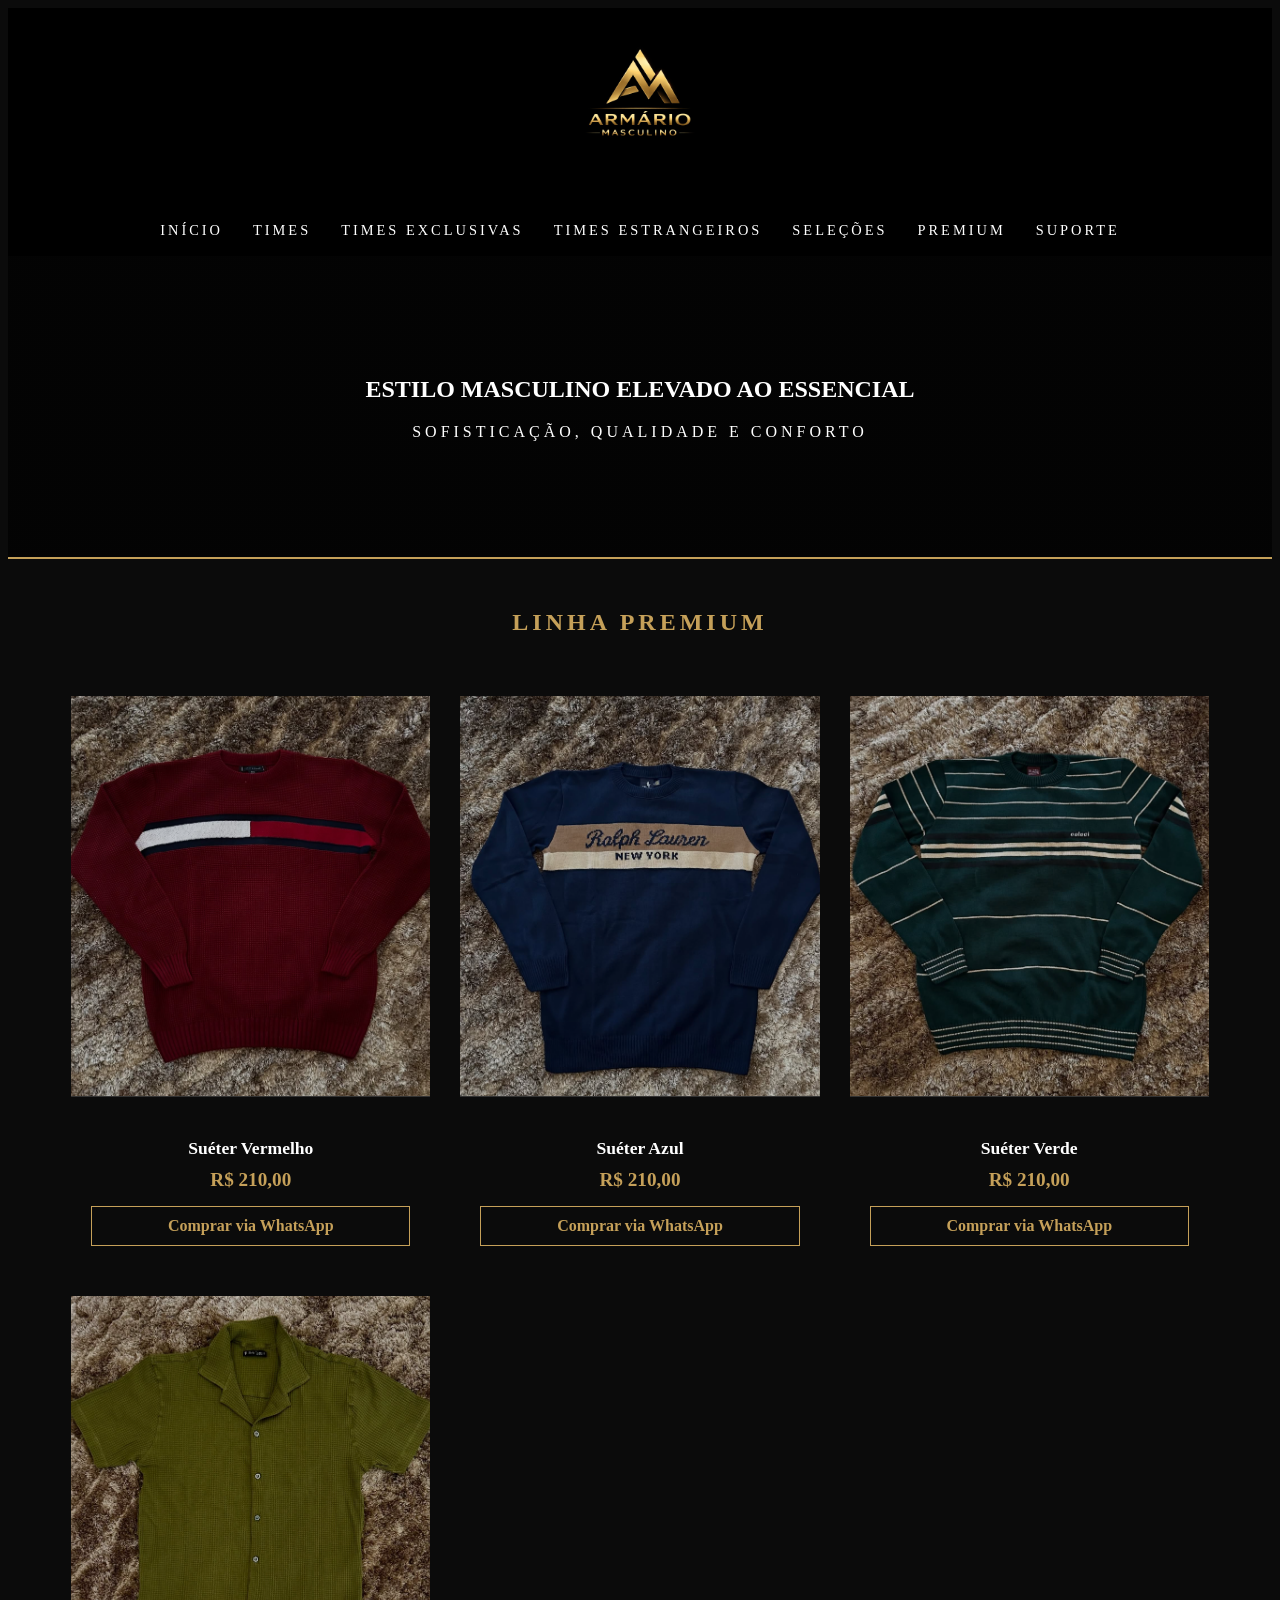
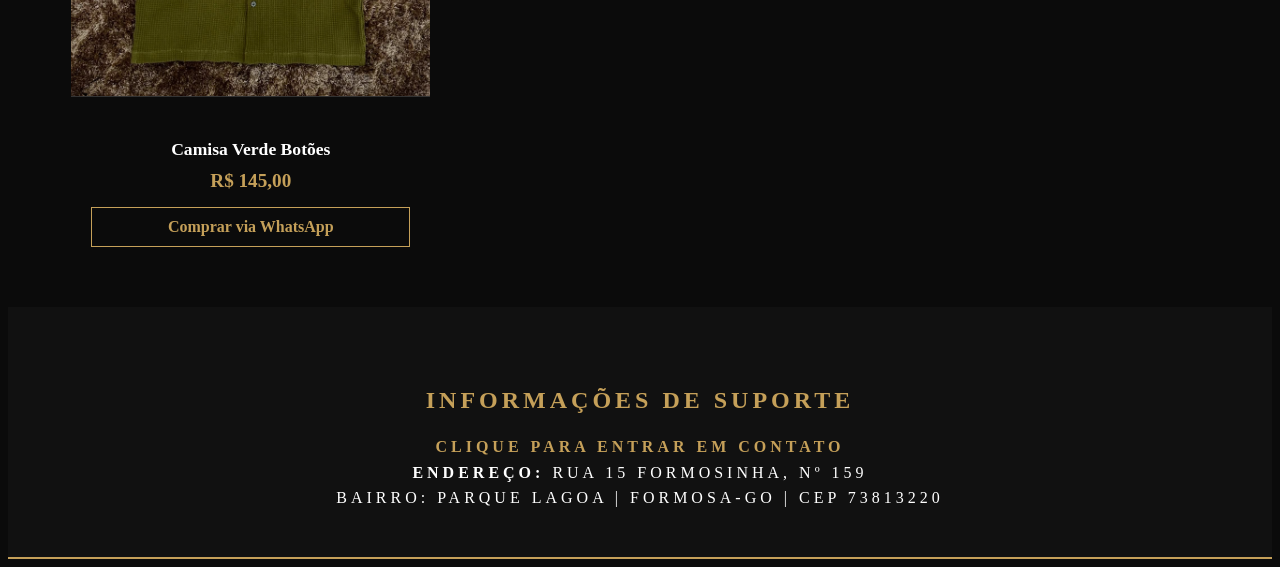
==== premium.html @ 1f7ec603 "Add files via upload" ====
<!DOCTYPE html>
<html lang="pt-br">
<head>
    <meta charset="UTF-8">
    <meta name="viewport" content="width=device-width, initial-scale=1.0">
    <title>Armário Masculino | Sportswear Premium</title>
    <link rel="stylesheet" href="style.css">
</head>
<body>
<header>
    <div class="logo">
        <img src="Imagens/ArmarioMasc.jpeg" alt="Armário Masculino">
    </div>
    <nav>
    <ul>
        <li><a href="index.html">Início</a></li>
        <li class="dropdown">
            <a href="javascript:void(0)" class="dropbtn">Times</a>
            <div class="dropdown-content">
                <a href="times.html#adulto">Adulto</a>
                <a href="times.html#infantil">Infantil</a>
            </div>
        </li>
        <li><a href="times_ex.html">Times Exclusivas</a></li>
        <li><a href="times_fora.html">Times Estrangeiros</a></li>
        <li><a href="selecoes.html">Seleções</a></li>
        <li><a href="premium.html">Premium</a></li>
        <li><a href="index.html#categoria-suporte">Suporte</a></li>
    </ul>
    </nav>
</header>
<main>
    <section class="hero-shop">
        <h1>ESTILO MASCULINO ELEVADO AO ESSENCIAL</h1>
        <p>Sofisticação, Qualidade e Conforto</p>
    </section>

    <div id="categoria-times" class="categoria-conteudo">
        <h2 id="premium">Linha Premium</h2>
        <section class="grid-produtos">
            <div class="card-loja">
                <img src="Imagens/vermelho.png" alt="Suéter Vermelho">
                <div class="info">
                    <h3>Suéter Vermelho</h3>
                    <span>R$ 210,00</span>
                    <a href="#" target="_blank" class="btn-comprar btn-whats" data-item="Suéter Vermelho">Comprar via WhatsApp</a>
                </div>
            </div>

            <div class="card-loja">
                <img src="Imagens/azul.png" alt="Suéter Azul">
                <div class="info">
                    <h3>Suéter Azul</h3>
                    <span>R$ 210,00</span>
                    <a href="#" target="_blank" class="btn-comprar btn-whats" data-item="Suéter Azul">Comprar via WhatsApp</a>
                </div>
            </div>

            <div class="card-loja">
                <img src="Imagens/azulmar.png" alt="Suéter Verde">
                <div class="info">
                    <h3>Suéter Verde</h3>
                    <span>R$ 210,00</span>
                    <a href="#" target="_blank" class="btn-comprar btn-whats" data-item="Suéter Verde">Comprar via WhatsApp</a>
                </div>
            </div>

            <div class="card-loja">
                <img src="Imagens/verde.png" alt="Camisa Verde">
                <div class="info">
                    <h3>Camisa Verde Botões</h3>
                    <span>R$ 145,00</span>
                    <a href="#" target="_blank" class="btn-comprar btn-whats" data-item="Camisa Verde Botões">Comprar via WhatsApp</a>
                </div>
            </div>
        </section>
    </div>
    <footer>
    <div class="suporte-container" id="categoria-suporte">
        <h2>Informações de Suporte</h2>
        <p>
            <a href="https://wa.me/5561999539889" target="_blank" style="color: var(--dourado); text-decoration: none; font-weight: bold;">
                Clique para entrar em contato
            </a><br>
            <strong>Endereço:</strong> Rua 15 Formosinha, nº 159<br>
            Bairro: Parque Lagoa | Formosa-GO | Cep 73813220
        </p>
    </div>
    </footer>

</main>

<!-- O SCRIPT DE VARIÁVEL FICA AQUI -->
<script>
    function mostrarCategoria(idCategoria) {
    // Só executa a lógica de esconder/mostrar se a tela for de celular
    if (window.innerWidth <= 768) {
        const categorias = document.querySelectorAll('.categoria-conteudo');
        categorias.forEach(cat => {
            cat.style.display = 'none';
        });

        const alvo = document.getElementById('categoria-' + idCategoria);
        if (alvo) {
            alvo.style.display = 'block';
            window.scrollTo(0, 0); // Volta pro topo ao clicar
            }
        }
    }
    // 1. Coloque seu número aqui (apenas números, com DDD)
    const numeroWhatsApp = "5561999539889"; 

    // 2. A mágica acontece aqui
    const botoes = document.querySelectorAll('.btn-whats');
    
    botoes.forEach(botao => {
        const nomeProduto = botao.getAttribute('data-item');
        const mensagem = encodeURIComponent(`Olá! Tenho interesse no item: ${nomeProduto}. Poderia me passar mais informações?`);
        botao.href = `https://wa.me/${numeroWhatsApp}?text=${mensagem}`;
    });
</script>

</body>
</html>
---- style.css ----
/* No PC (Telas grandes), as seções sempre aparecem */
@media (min-width: 769px) {
    .categoria-conteudo {
        display: block !important; /* Força exibir tudo no PC */
    }
    nav {
        display: block; /* Ou como seu menu já estiver */
    }
}

/* --- ESTILO PARA O BOTÃO HAMBÚRGUER --- */
.menu-toggle {
    display: none; /* Escondido no PC */
    flex-direction: column;
    cursor: pointer;
    gap: 5px;
}

.menu-toggle .bar {
    width: 30px;
    height: 3px;
    background-color: #c5a059; /* Seu dourado */
    border-radius: 2px;
}

/* --- REGRAS PARA CELULAR (Telas até 768px) --- */
@media (max-width: 768px) {
    header {
        position: fixed; /* Fixa o topo */
        top: 0;
        width: 100%;
        display: flex;
        justify-content: space-between;
        align-items: center;
        padding: 10px 20px;
        z-index: 1000;
        background-color: black;
    }

    .menu-toggle {
        display: flex; /* Aparece no celular */
    }

    .nav-container {
        position: fixed;
        top: 0;
        right: -100%; /* Escondido na direita */
        width: 75%;
        height: 100vh;
        background-color: rgba(0, 0, 0, 0.98);
        padding-top: 100px;
        transition: 0.4s ease;
        border-left: 1px solid #c5a059;
    }

    /* Quando clicar, o menu entra na tela */
    .nav-container.active {
        right: 0;
    }

    .nav-container ul {
        flex-direction: column; /* Itens um embaixo do outro */
        align-items: center;
        gap: 30px;
    }

    .nav-container ul li a {
        font-size: 1.2rem;
    }

    /* Ajuste para o Dropdown no celular não flutuar */
    .dropdown-content {
        position: relative;
        display: block; /* No celular, as sub-opções podem ficar visíveis direto */
        background: transparent;
        border: none;
        box-shadow: none;
        text-align: center;
    }
}

:root {
    --preto: #0b0b0b;
    --dourado: #c5a059; /* Tom aproximado do seu logo */
    --cinza-escuro: #1a1a1a;
    --branco: #ffffff;
}

body {
    background-color: var(--preto);
    color: var(--branco);
}

header {
    padding: 1px 1%;
    display: flex;
    flex-direction: column;
    align-items: center;
    position: sticky;
    top: 0;
    z-index: 1000;
    background-color: rgba(0, 0, 0, 0.95); 
    backdrop-filter: blur(1px);
}

.logo img {
    max-width: 190px; 
    
    height: auto; 
    
    padding: 1px 0; 
    
    image-rendering: -webkit-optimize-contrast;
    /*filter: drop-shadow(0 0 5px rgba(197, 160, 89, 0.3));*/
}


nav ul {
    display: flex;
    gap: 30px; 
    list-style: none;
    padding: 0;
}

nav ul li a {
    text-decoration: none;
    color: #fff;
    font-size: 0.9rem;
    text-transform: uppercase;
    letter-spacing: 3px; 
    transition: 0.3s;
}

nav ul li a:hover {
    color: var(--dourado);
}

.hero-shop {
    background: linear-gradient(rgba(0,0,0,0.7), rgba(0,0,0,0.7)), url('sua-foto-fundo.jpg');
    background-size: cover;
    padding: 100px 5%;
    text-align: center;
    border-bottom: 2px solid var(--dourado);
}

/* Container que segura os cards */
.grid-produtos {
    display: grid;
    /* Aqui diz: crie colunas que se ajustam sozinhas com no mínimo 250px */
    grid-template-columns: repeat(auto-fit, minmax(280px, 1fr)); 
    gap: 30px;
    padding: 40px 5%;
}

/* Ajuste na imagem para ela não explodir */
.card-loja img {
    width: 100%;
    height: 400px; /* Altura fixa para manter o padrão */
    object-fit: cover; /* Faz a arte se ajustar sem esticar */
    border-bottom: 1px solid #333;
}

h2 {
    text-align: center;
    text-transform: uppercase;
    letter-spacing: 4px;
    margin-top: 50px;
    color: var(--dourado);
}

p {
    text-align: center;
    text-transform: uppercase;
    letter-spacing: 4px;
    margin-top: 20px;
     color: #fff;
}

/* Deixar o texto e preço com respiro */
.info {
    padding: 20px;
    text-align: center;
}

.info h3 {
    font-size: 1.1rem;
    margin-bottom: 10px;
    color: #fff;
}

.info span {
    color: var(--dourado);
    font-weight: bold;
    font-size: 1.2rem;
}


.card-loja:hover {
    transform: scale(1.03); /* Dá um leve zoom no card */
    box-shadow: 0 10px 20px rgba(197, 160, 89, 0.2); /* Cria uma sombra dourada suave */
    transition: all 0.3s ease;
}

.btn-comprar {
    display: block;
    background: transparent;
    color: var(--dourado);
    border: 1px solid var(--dourado);
    padding: 10px;
    text-decoration: none;
    font-weight: bold;
    margin-top: 15px;
    text-align: center;
}

.btn-comprar:hover {
    background: var(--dourado);
    color: var(--preto);
}

.home-text {
    display: flex;
    flex-direction: column; /* Coloca um embaixo do outro */
    align-items: center;    /* Centraliza horizontalmente todos os itens */
    text-align: center;     /* Garante que as linhas do parágrafo fiquem no meio */
    justify-content: center;
}

.btn-home {
    display: inline-block;
    margin: 20px auto 0;
    margin-top: 20px;      
    width: fit-content;
    padding: 12px 30px;
    border: 1px solid var(--dourado);
    color: var(--dourado);
    text-decoration: none;
    text-transform: uppercase;
    letter-spacing: 2px;
    transition: 0.3s;
}

.btn-home:hover {
    background: var(--dourado);
    color: black;
}

html {
    scroll-behavior: smooth; /* Deixa a descida suave, não um pulo seco */
    scroll-padding-top: 250px; /* Ajuste esse valor de acordo com o tamanho do seu Header */
}

.suporte-container { /* Use o nome exato da classe do HTML */
    border-bottom: 2px solid var(--dourado);
    background-color: #111111; /* Adicione uma cor de fundo (ex: cinza escuro) */
    /* Ou se quiser uma imagem: background-image: url('sua-foto.jpg'); */
    background-size: cover;
    background-position: center;
    padding: 30px 5%; /* Diminuí um pouco o padding para não ficar gigante no celular */
    text-align: center;
    color: white; /* Garante que o texto fique legível sobre o fundo escuro */
}

.suporte-container p {
    line-height: 1.6; /* Dá um espaço legal entre as linhas do endereço */
    margin-top: 20px;
}

/* Container que segura a foto e o texto */
.home-content {
    display: flex;
    align-items: center; /* Centraliza verticalmente */
    justify-content: center;
    gap: 50px; /* Espaço entre a foto e o texto */
    padding: 60px 10px;
    max-width: 1200px;
    margin: 0 auto; /* Centraliza o bloco na tela */
}

/* Inverte a ordem na segunda seção (Torcedor) */
.home-content.reverse {
    flex-direction: row-reverse;
}

/* Ajuste das imagens para não ficarem gigantes */
.home-image img {
    max-width: 400px; 
    height: auto;
    filter: drop-shadow(0 0 15px rgba(197, 160, 89, 0.2)); /* Sombra dourada leve */
}
.home-image-jog img {
    max-width: 600px; 
    height: auto;
    filter: drop-shadow(0 0 15px rgba(197, 160, 89, 0.2)); /* Sombra dourada leve */
}

/* Ajuste do texto */
.home-text {
    max-width: 500px;
    text-align: center;
    text-align: left;
}

/* No CELULAR, volta a ficar um embaixo do outro */
@media (max-width: 768px) {
    .home-content, .home-content.reverse {
        flex-direction: column;
        text-align: center;
    }
    .home-text {
        text-align: center;
    }
}

/* Estilo do item pai */
.dropdown {
    position: relative;
    display: inline-block;
}

/* Esconde o menu de subgrupos por padrão */
.dropdown-content {
    display: none;
    position: absolute;
    background-color: var(--cinza-escuro);
    min-width: 160px;
    box-shadow: 0px 8px 16px 0px rgba(0,0,0,0.5);
    z-index: 1;
    border: 1px solid var(--dourado);
    
    /* REMOVA o margin-top: 5px; se ele estiver aí */
    /* ADICIONE isso para criar uma "ponte" invisível */
    padding-top: 0; 
}

/* Garante que o menu apareça exatamente onde o botão termina */
.dropdown:hover .dropdown-content {
    display: block;
    top: 100%; /* Faz o menu colar no final do header */
}

/* Estilo dos links dentro do subgrupo */
.dropdown-content a {
    color: white;
    padding: 12px 16px;
    text-decoration: none;
    display: block;
    font-size: 0.8rem;
    text-align: left;
}

/* Muda a cor ao passar o mouse nos subitens */
.dropdown-content a:hover {
    background-color: var(--dourado);
    color: black;
}

/* A MÁGICA: Mostra o menu quando passa o mouse no pai */
.dropdown:hover .dropdown-content {
    display: block;
}

.titulo-selecoes {
    color: #c5a059; /* O tom de dourado que você já usa */
    font-size: 5rem; /* Ajuste o tamanho como preferir */
    text-transform: uppercase;
    text-align: center;
    margin: 10px 0;
    
    /* O SEGREDO DA LUZ DOURADA: */
    /* Criamos várias camadas de sombra para o brilho parecer intenso */
    text-shadow: 
        0 0 5px rgba(197, 160, 89, 0.8),  /* Brilho interno leve */
        0 0 15px rgba(197, 160, 89, 0.6), /* Aura média */
        0 0 30px rgba(197, 160, 89, 0.4), /* Brilho expandido */
        0 0 50px rgba(197, 160, 89, 0.2); /* Luz de fundo suave */
}
.titulo-eclusivas {
    color: #c5a059; /* O tom de dourado que você já usa */
    font-size: 1.5rem; /* Ajuste o tamanho como preferir */
    text-transform: uppercase;
    text-align: center;
    margin: 10px 0;
    
    /* O SEGREDO DA LUZ DOURADA: */
    /* Criamos várias camadas de sombra para o brilho parecer intenso */
    text-shadow: 
        0 0 5px rgba(197, 160, 89, 0.8),  /* Brilho interno leve */
        0 0 15px rgba(197, 160, 89, 0.6), /* Aura média */
        0 0 30px rgba(197, 160, 89, 0.4), /* Brilho expandido */
        0 0 50px rgba(197, 160, 89, 0.2); /* Luz de fundo suave */
}
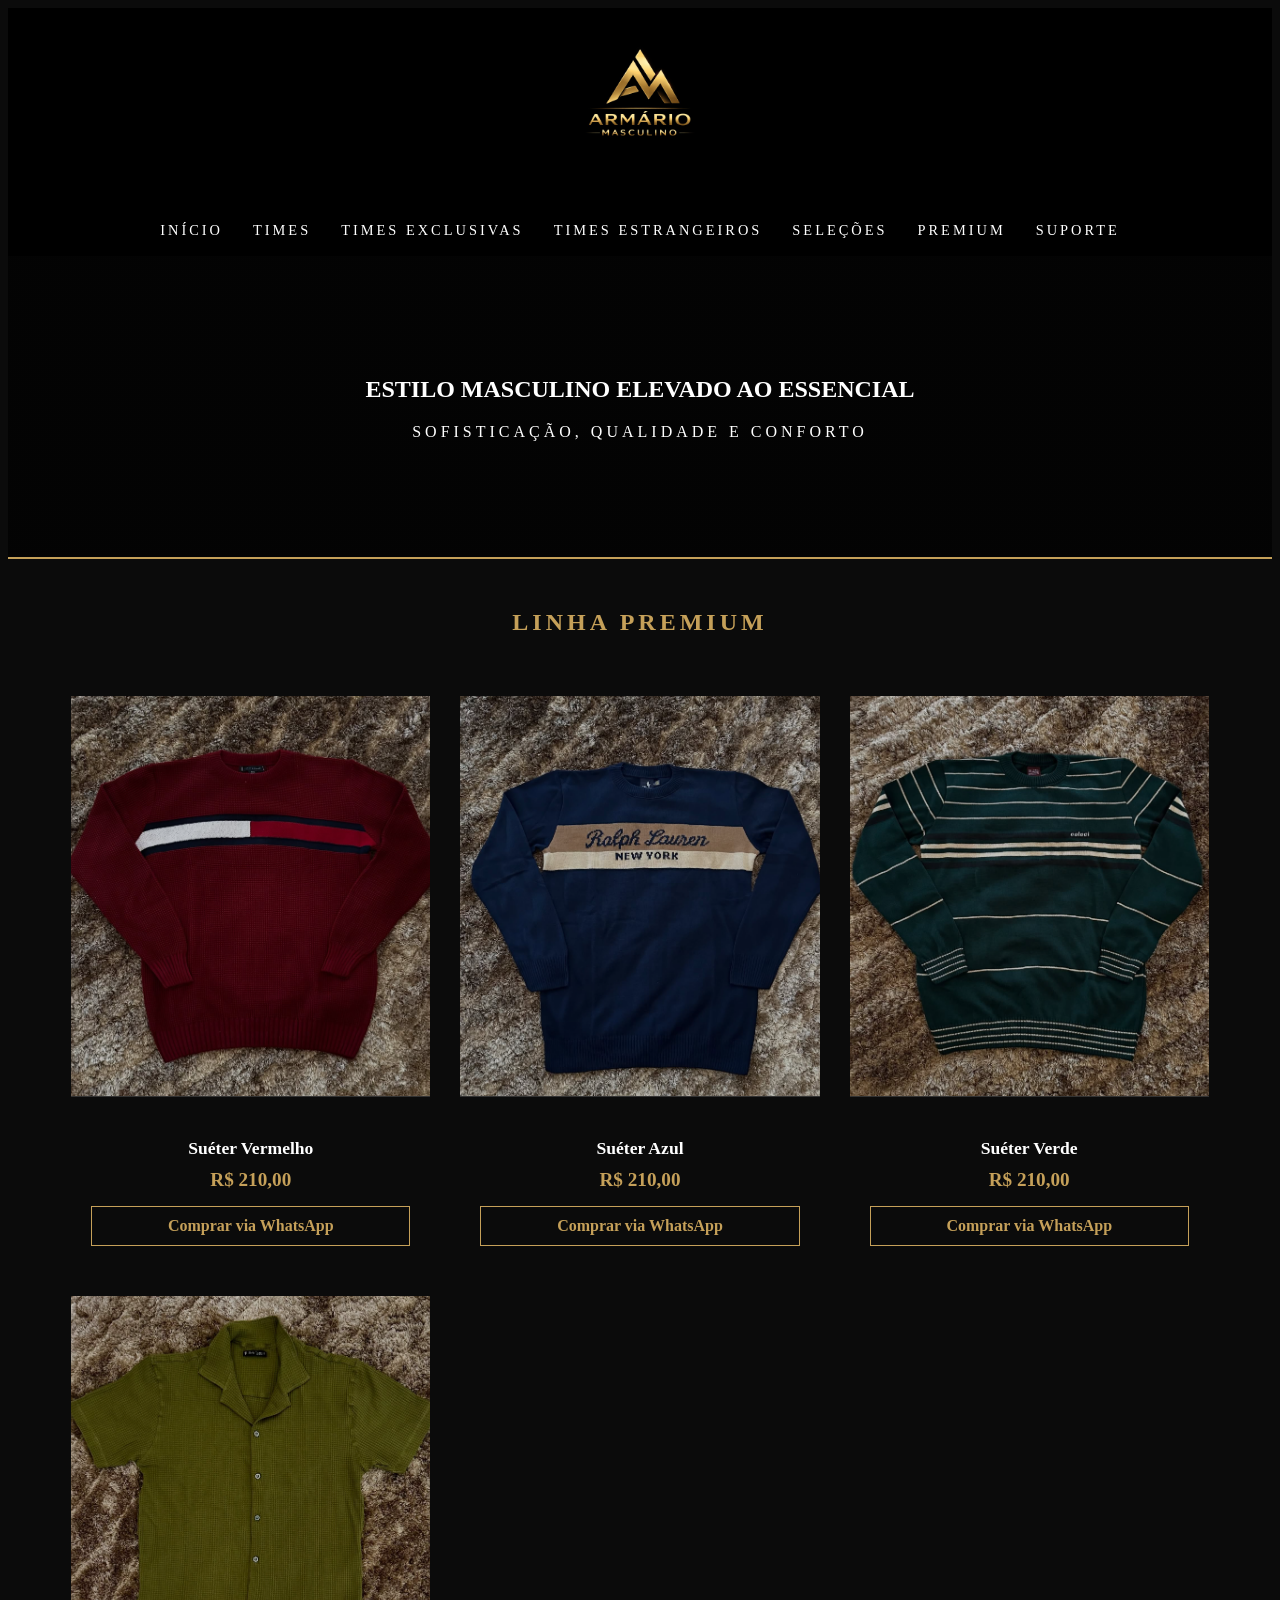
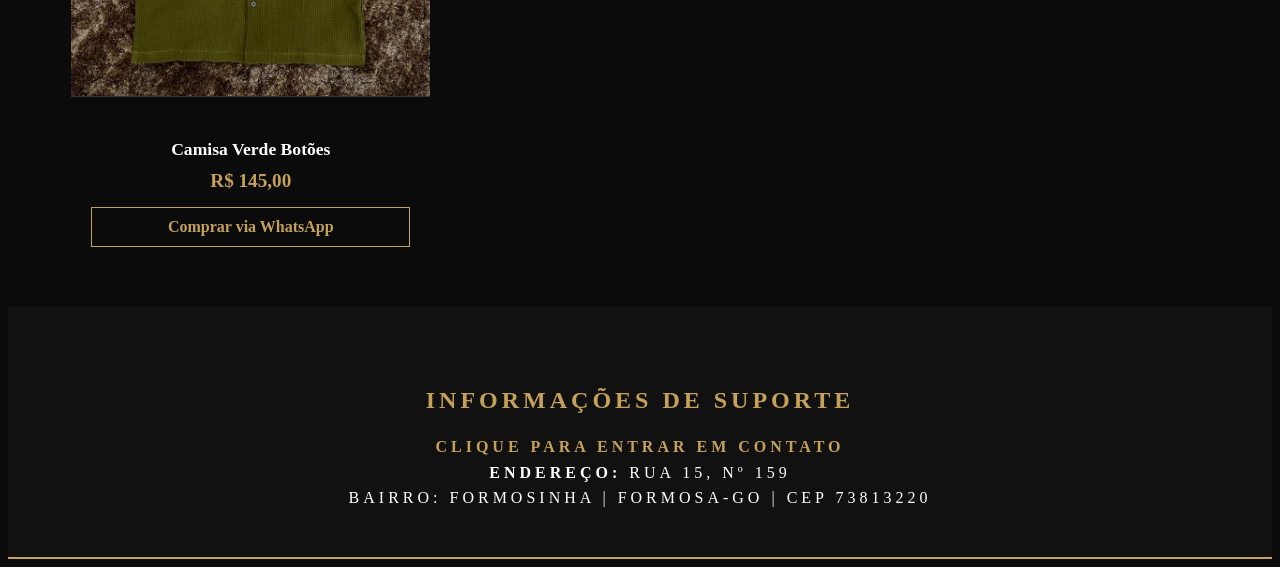
==== commit ef415cae: "Atualizar o premium.html" ====
--- a/premium.html
+++ b/premium.html
@@ -11,25 +11,52 @@
     <div class="logo">
         <img src="Imagens/ArmarioMasc.jpeg" alt="Armário Masculino">
     </div>
-    <nav>
-    <ul>
-        <li><a href="index.html">Início</a></li>
-        <li class="dropdown">
-            <a href="javascript:void(0)" class="dropbtn">Times</a>
-            <div class="dropdown-content">
-                <a href="times.html#adulto">Adulto</a>
-                <a href="times.html#infantil">Infantil</a>
-            </div>
-        </li>
-        <li><a href="times_ex.html">Times Exclusivas</a></li>
-        <li><a href="times_fora.html">Times Estrangeiros</a></li>
-        <li><a href="selecoes.html">Seleções</a></li>
-        <li><a href="premium.html">Premium</a></li>
-        <li><a href="index.html#categoria-suporte">Suporte</a></li>
-    </ul>
+
+    <div class="menu-toggle" onclick="toggleMenu()">
+        <div class="bar"></div>
+        <div class="bar"></div>
+        <div class="bar"></div>
+    </div>
+
+    <nav class="nav-container">
+        <ul>
+            <li><a href="index.html">Início</a></li>
+            <li class="dropdown">
+                <a href="javascript:void(0)" class="dropbtn">Times</a>
+                <div class="dropdown-content">
+                    <a href="times.html#adulto">Adulto</a>
+                    <a href="times.html#infantil">Infantil</a>
+                </div>
+            </li>
+            <li><a href="times_ex.html">Times Exclusivas</a></li>
+            <li><a href="times_fora.html">Times Estrangeiros</a></li>
+            <li><a href="selecoes.html">Seleções</a></li>
+            <li><a href="premium.html">Premium</a></li>
+            <li><a href="index.html#categoria-suporte">Suporte</a></li>
+        </ul>
     </nav>
 </header>
-<main>
+
+<script>
+function toggleMenu() {
+    const nav = document.querySelector('.nav-container');
+    nav.classList.toggle('active');
+}
+
+// NOVA FUNÇÃO: Fecha ao clicar fora
+document.addEventListener('click', function(event) {
+    const nav = document.querySelector('.nav-container');
+    const menuToggle = document.querySelector('.menu-toggle');
+    
+    // Se o menu estiver aberto (.active)
+    if (nav.classList.contains('active')) {
+        // Verifica se o clique NÃO foi dentro do menu E NÃO foi no botão de abrir
+        if (!nav.contains(event.target) && !menuToggle.contains(event.target)) {
+            nav.classList.remove('active'); // Fecha o menu
+        }
+    }
+});
+</script>
     <section class="hero-shop">
         <h1>ESTILO MASCULINO ELEVADO AO ESSENCIAL</h1>
         <p>Sofisticação, Qualidade e Conforto</p>
@@ -82,8 +109,8 @@
             <a href="https://wa.me/5561999539889" target="_blank" style="color: var(--dourado); text-decoration: none; font-weight: bold;">
                 Clique para entrar em contato
             </a><br>
-            <strong>Endereço:</strong> Rua 15 Formosinha, nº 159<br>
-            Bairro: Parque Lagoa | Formosa-GO | Cep 73813220
+            <strong>Endereço:</strong> Rua 15, nº 159<br>
+            Bairro: Formosinha | Formosa-GO | Cep 73813220
         </p>
     </div>
     </footer>
--- a/style.css
+++ b/style.css
@@ -26,56 +26,87 @@
 /* --- REGRAS PARA CELULAR (Telas até 768px) --- */
 @media (max-width: 768px) {
     header {
-        position: fixed; /* Fixa o topo */
+        position: fixed;
         top: 0;
         width: 100%;
         display: flex;
         justify-content: space-between;
         align-items: center;
-        padding: 10px 20px;
+        padding: 15px 20px; /* Aumentei o padding do header para dar mais espaço */
         z-index: 1000;
         background-color: black;
     }
 
+    /* AUMENTAMOS A ÁREA DE TOQUE DO BOTÃO HAMBÚRGUER */
     .menu-toggle {
-        display: flex; /* Aparece no celular */
+        display: flex;
+        flex-direction: column;
+        justify-content: center; /* Centraliza as barras verticalmente */
+        gap: 6px; /* Espaço entre os risquinhos */
+        width: 44px; /* Largura total do botão (fácil de acertar com o dedão) */
+        height: 44px; /* Altura total do botão */
+        padding: 5px; /* Margem interna para o clique pegar bem nas bordas */
+    }
+
+    /* Deixei os risquinhos um pouco mais imponentes */
+    .menu-toggle .bar {
+        width: 100%; /* Ocupa os 44px disponíveis */
+        height: 4px; /* Risquinho um pouco mais grosso para destacar */
+        background-color: #c5a059;
+        border-radius: 2px;
     }
 
     .nav-container {
         position: fixed;
         top: 0;
-        right: -100%; /* Escondido na direita */
+        right: -100%;
         width: 75%;
         height: 100vh;
         background-color: rgba(0, 0, 0, 0.98);
-        padding-top: 100px;
+        padding-top: 120px; /* Mais espaço no topo para não sumir atrás do header */
         transition: 0.4s ease;
         border-left: 1px solid #c5a059;
     }
 
-    /* Quando clicar, o menu entra na tela */
     .nav-container.active {
         right: 0;
     }
 
+    /* AUMENTAMOS OS LINKS DE DENTRO DO MENU */
     .nav-container ul {
-        flex-direction: column; /* Itens um embaixo do outro */
+        flex-direction: column;
         align-items: center;
-        gap: 30px;
+        gap: 15px; /* Controle do espaçamento entre blocos */
+    }
+
+    .nav-container ul li {
+        width: 100%; /* Faz a linha toda ser clicável */
+        text-align: center;
     }
 
     .nav-container ul li a {
-        font-size: 1.2rem;
-    }
-
-    /* Ajuste para o Dropdown no celular não flutuar */
+        font-size: 1.4rem; /* Letra maior para leitura rápida */
+        display: block;
+        padding: 15px 0; /* Cria uma "caixa" invisível gigante em cada link */
+        width: 100%;
+        color: white;
+        text-decoration: none;
+    }
+
+    /* Ajuste do Dropdown (Adulto / Infantil) para celular */
     .dropdown-content {
         position: relative;
-        display: block; /* No celular, as sub-opções podem ficar visíveis direto */
-        background: transparent;
+        display: block;
+        background: rgba(197, 160, 89, 0.1); /* Um fundo dourado bem sutil para destacar que é sub-menu */
         border: none;
         box-shadow: none;
         text-align: center;
+        margin-top: 10px;
+    }
+
+    .dropdown-content a {
+        font-size: 1.2rem !important;
+        padding: 12px 0 !important; /* Botões do sub-menu também fáceis de clicar */
     }
 }
 
@@ -361,19 +392,20 @@
 }
 
 .titulo-selecoes {
-    color: #c5a059; /* O tom de dourado que você já usa */
-    font-size: 5rem; /* Ajuste o tamanho como preferir */
+    color: #c5a059;
+    /* MÁGICA AQUI: Mínimo 2.5rem no celular, calcula o meio termo, e Máximo 5rem no PC */
+    font-size: clamp(2.5rem, 8vw, 5rem); 
     text-transform: uppercase;
     text-align: center;
     margin: 10px 0;
-    
-    /* O SEGREDO DA LUZ DOURADA: */
-    /* Criamos várias camadas de sombra para o brilho parecer intenso */
+    word-break: keep-all; /* Evita que o navegador corte a palavra no meio */
+    
+    /* Mantém o seu text-shadow que ficou top */
     text-shadow: 
-        0 0 5px rgba(197, 160, 89, 0.8),  /* Brilho interno leve */
-        0 0 15px rgba(197, 160, 89, 0.6), /* Aura média */
-        0 0 30px rgba(197, 160, 89, 0.4), /* Brilho expandido */
-        0 0 50px rgba(197, 160, 89, 0.2); /* Luz de fundo suave */
+        0 0 5px rgba(197, 160, 89, 0.8),
+        0 0 15px rgba(197, 160, 89, 0.6),
+        0 0 30px rgba(197, 160, 89, 0.4),
+        0 0 50px rgba(197, 160, 89, 0.2);
 }
 .titulo-eclusivas {
     color: #c5a059; /* O tom de dourado que você já usa */
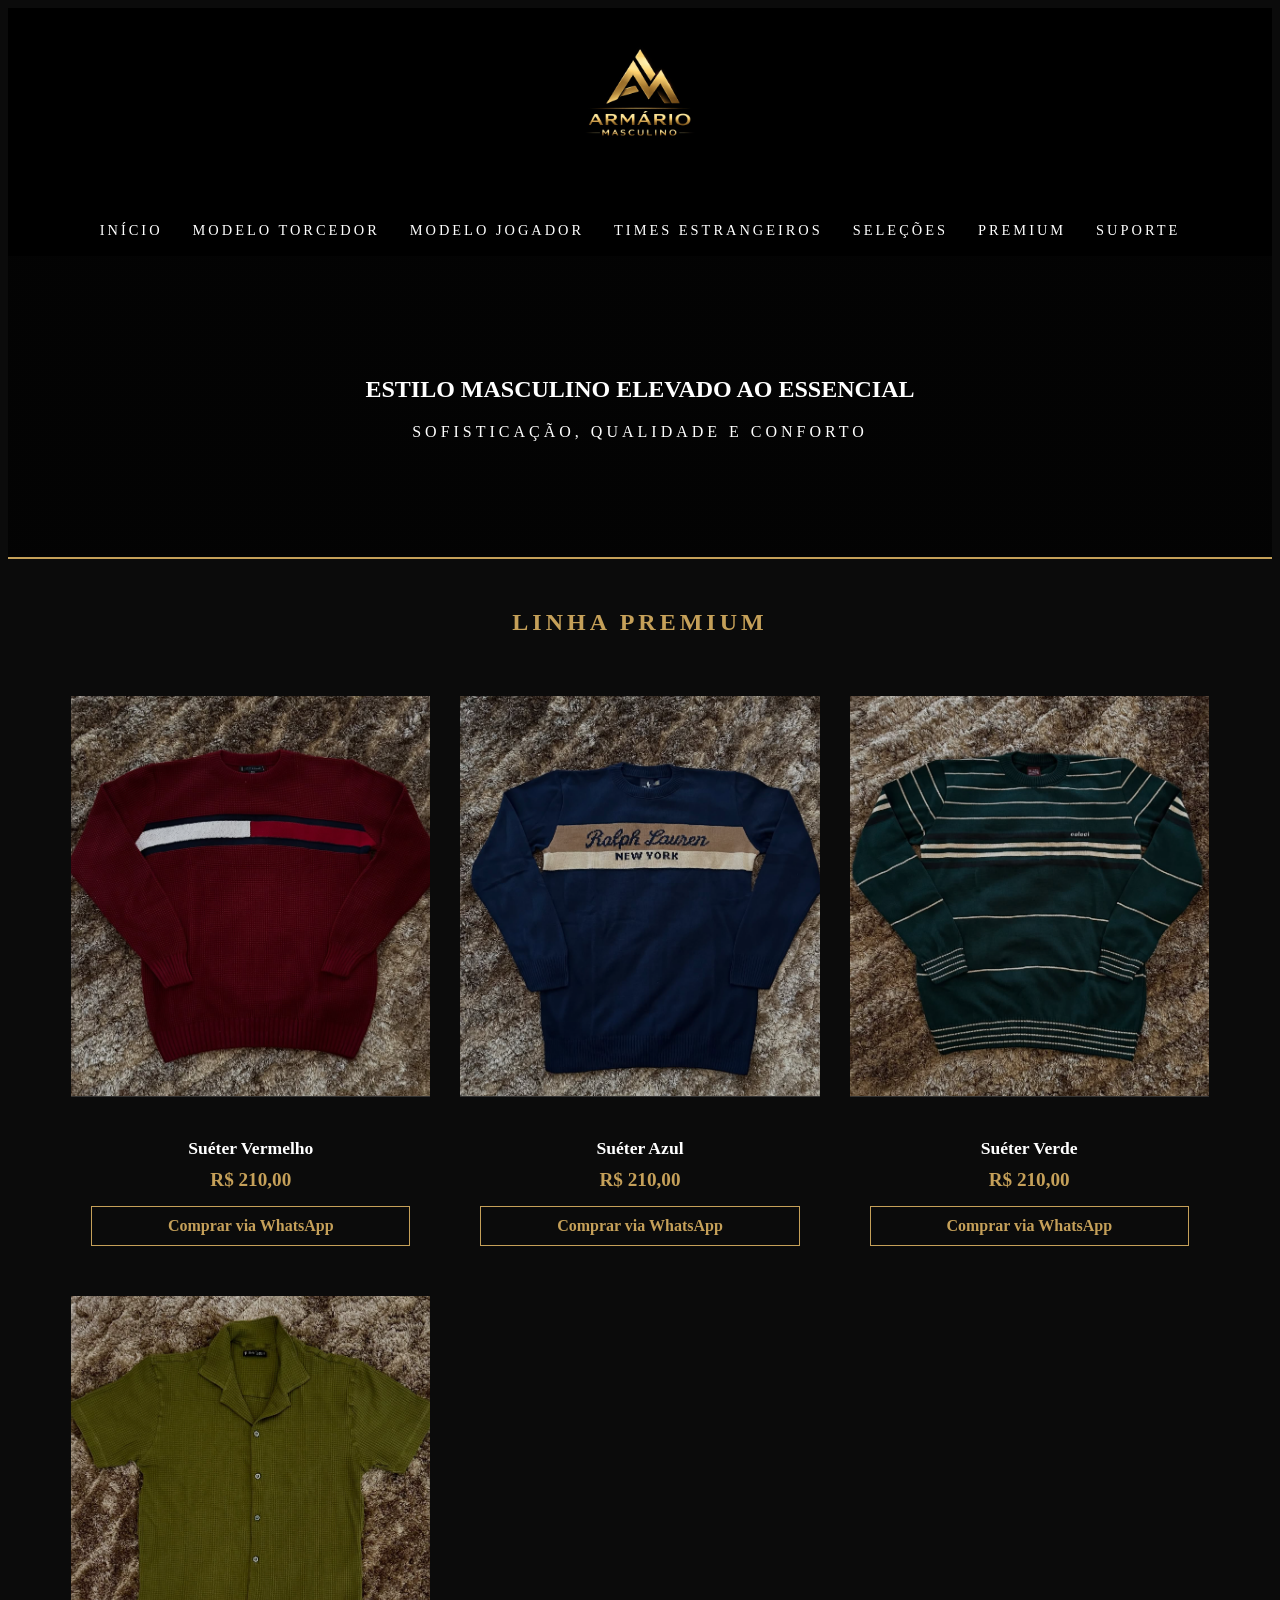
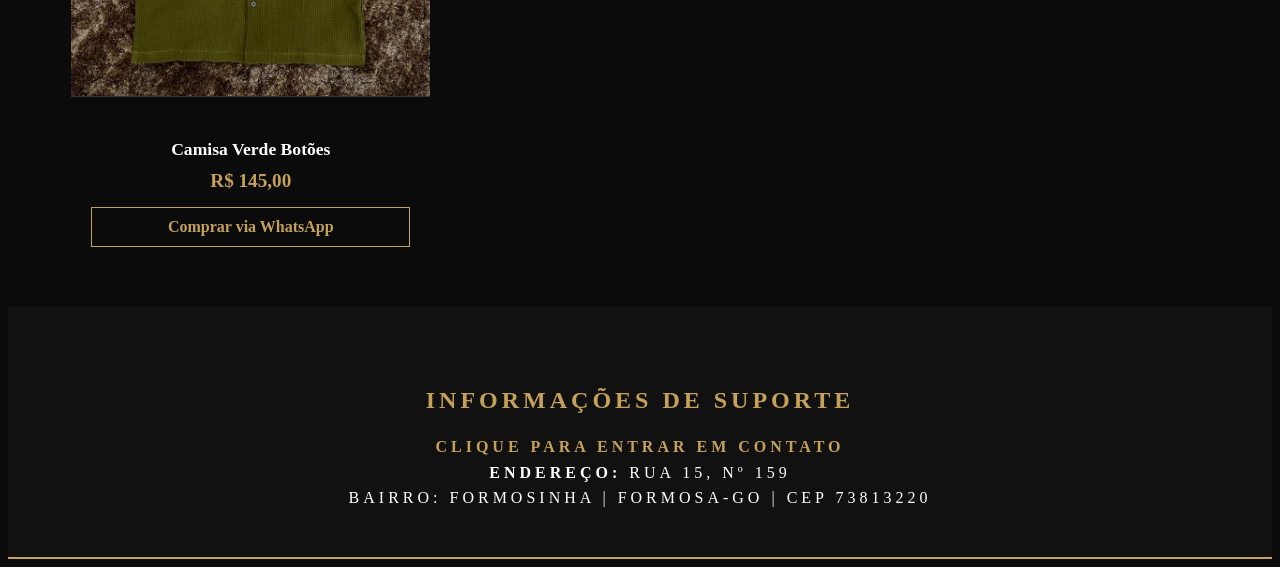
==== commit 5d47f157: "Update premium.html" ====
--- a/premium.html
+++ b/premium.html
@@ -22,13 +22,13 @@
         <ul>
             <li><a href="index.html">Início</a></li>
             <li class="dropdown">
-                <a href="javascript:void(0)" class="dropbtn">Times</a>
+                <a href="javascript:void(0)" class="dropbtn">Modelo Torcedor</a>
                 <div class="dropdown-content">
                     <a href="times.html#adulto">Adulto</a>
                     <a href="times.html#infantil">Infantil</a>
                 </div>
             </li>
-            <li><a href="times_ex.html">Times Exclusivas</a></li>
+            <li><a href="times_ex.html">Modelo Jogador</a></li>
             <li><a href="times_fora.html">Times Estrangeiros</a></li>
             <li><a href="selecoes.html">Seleções</a></li>
             <li><a href="premium.html">Premium</a></li>
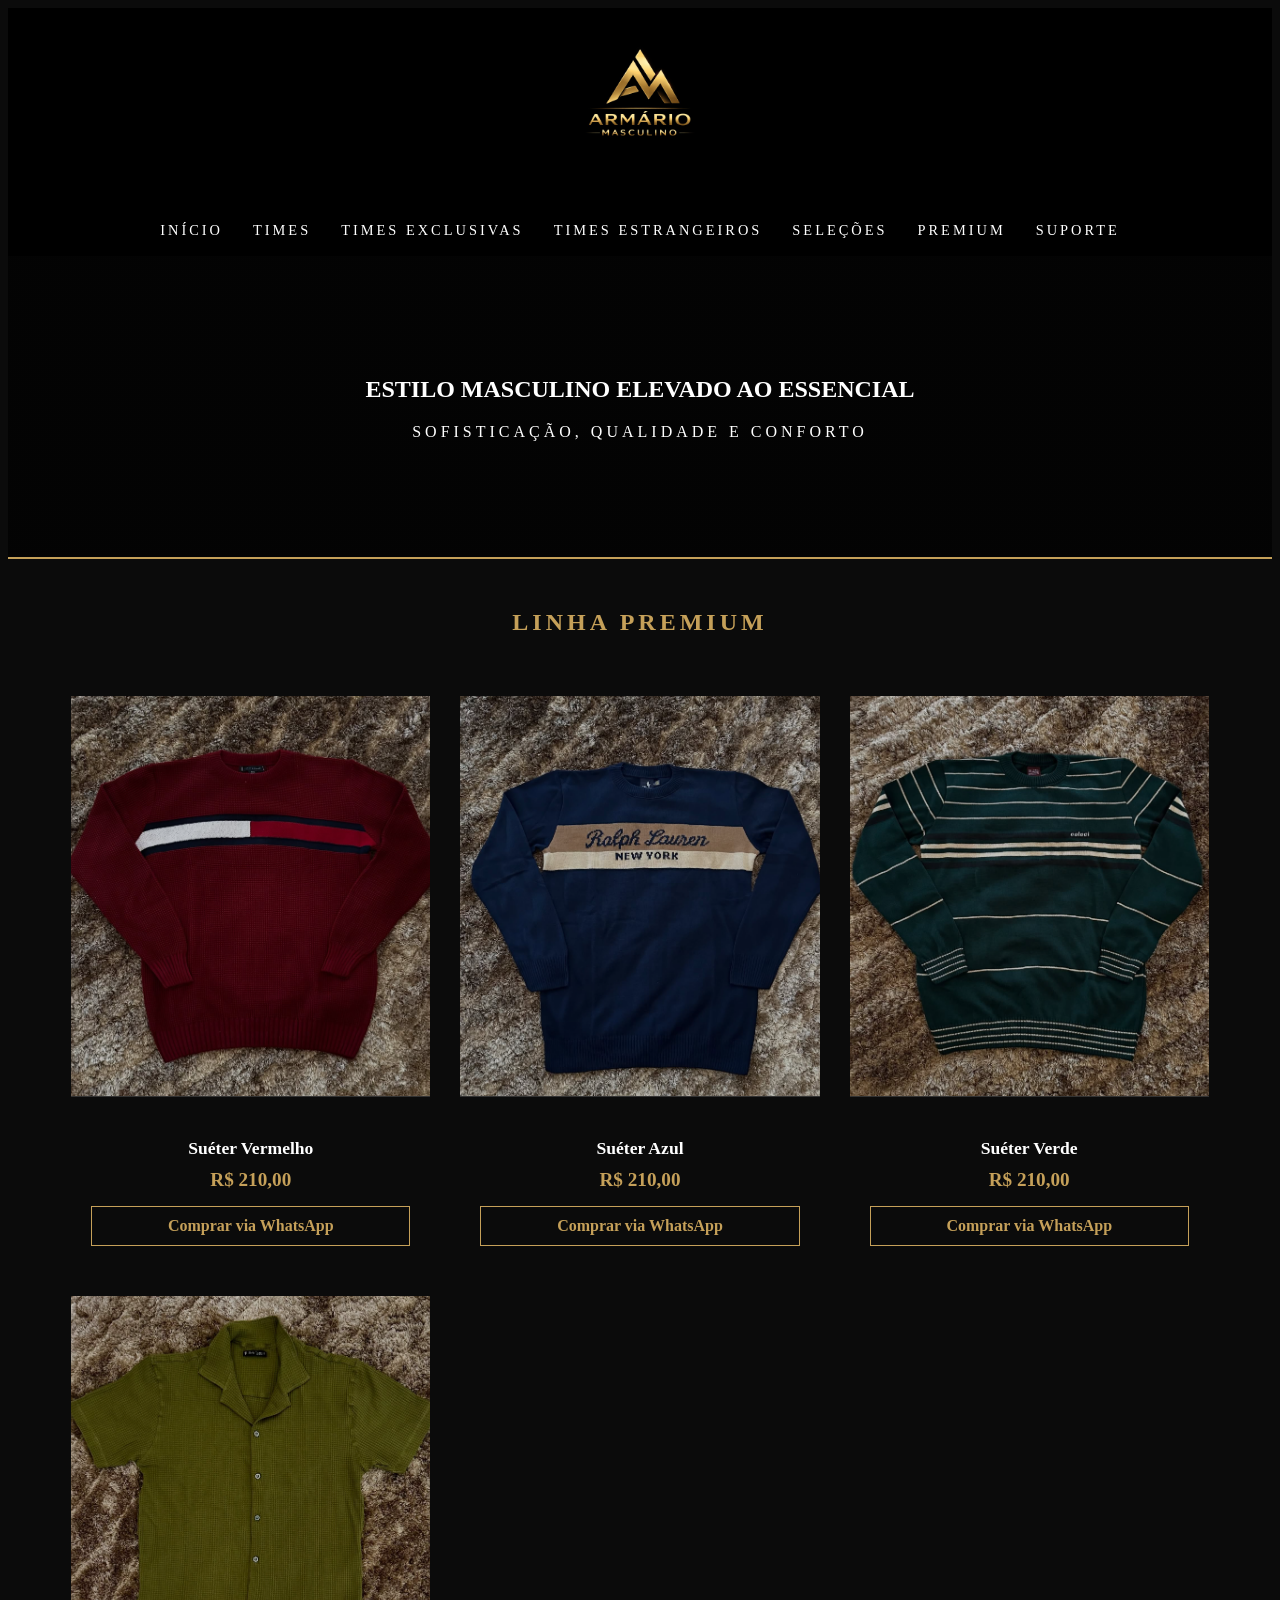
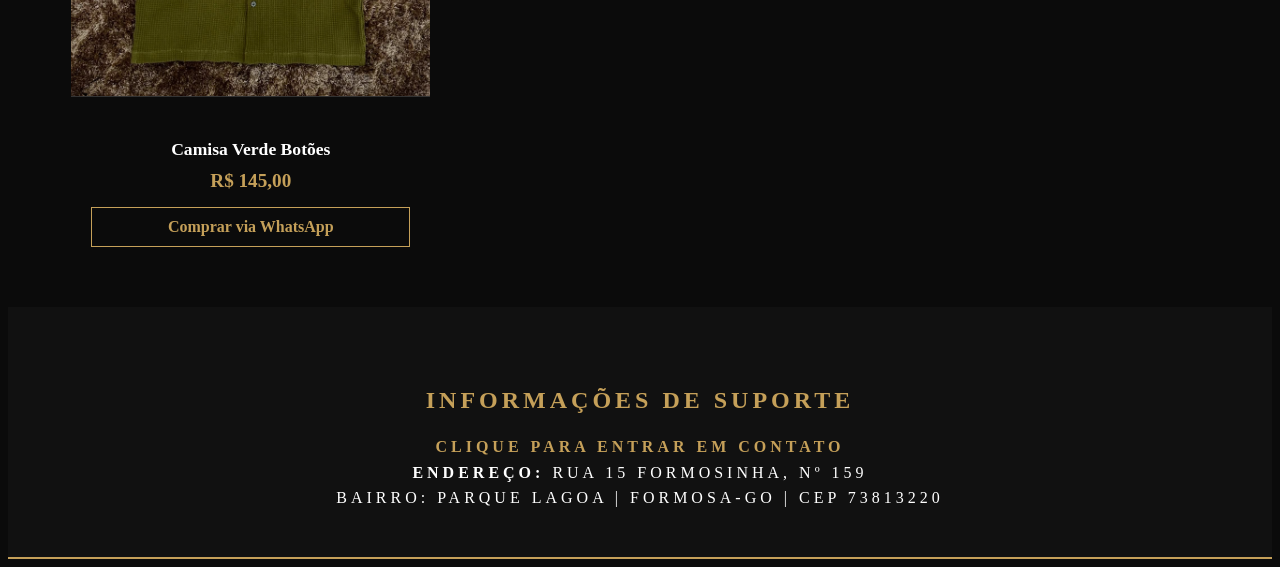
==== commit 5ad7111a: "Add files via upload" ====
--- a/premium.html
+++ b/premium.html
@@ -22,14 +22,20 @@
         <ul>
             <li><a href="index.html">Início</a></li>
             <li class="dropdown">
-                <a href="javascript:void(0)" class="dropbtn">Modelo Torcedor</a>
+                <a href="javascript:void(0)" class="dropbtn">Times</a>
                 <div class="dropdown-content">
                     <a href="times.html#adulto">Adulto</a>
                     <a href="times.html#infantil">Infantil</a>
                 </div>
             </li>
-            <li><a href="times_ex.html">Modelo Jogador</a></li>
-            <li><a href="times_fora.html">Times Estrangeiros</a></li>
+            <li><a href="times_ex.html">Times Exclusivas</a></li>
+            <li class="dropdown">
+                <a href="javascript:void(0)" class="dropbtn">Times Estrangeiros</a>
+                <div class="dropdown-content">
+                    <a href="times_fora.html#CamisasTorcedor">Camisas Torcedor</a>
+                    <a href="times_fora.html#CamisasJogador">Camisas Jogador</a>
+                </div>
+            </li>
             <li><a href="selecoes.html">Seleções</a></li>
             <li><a href="premium.html">Premium</a></li>
             <li><a href="index.html#categoria-suporte">Suporte</a></li>
@@ -109,8 +115,8 @@
             <a href="https://wa.me/5561999539889" target="_blank" style="color: var(--dourado); text-decoration: none; font-weight: bold;">
                 Clique para entrar em contato
             </a><br>
-            <strong>Endereço:</strong> Rua 15, nº 159<br>
-            Bairro: Formosinha | Formosa-GO | Cep 73813220
+            <strong>Endereço:</strong> Rua 15 Formosinha, nº 159<br>
+            Bairro: Parque Lagoa | Formosa-GO | Cep 73813220
         </p>
     </div>
     </footer>
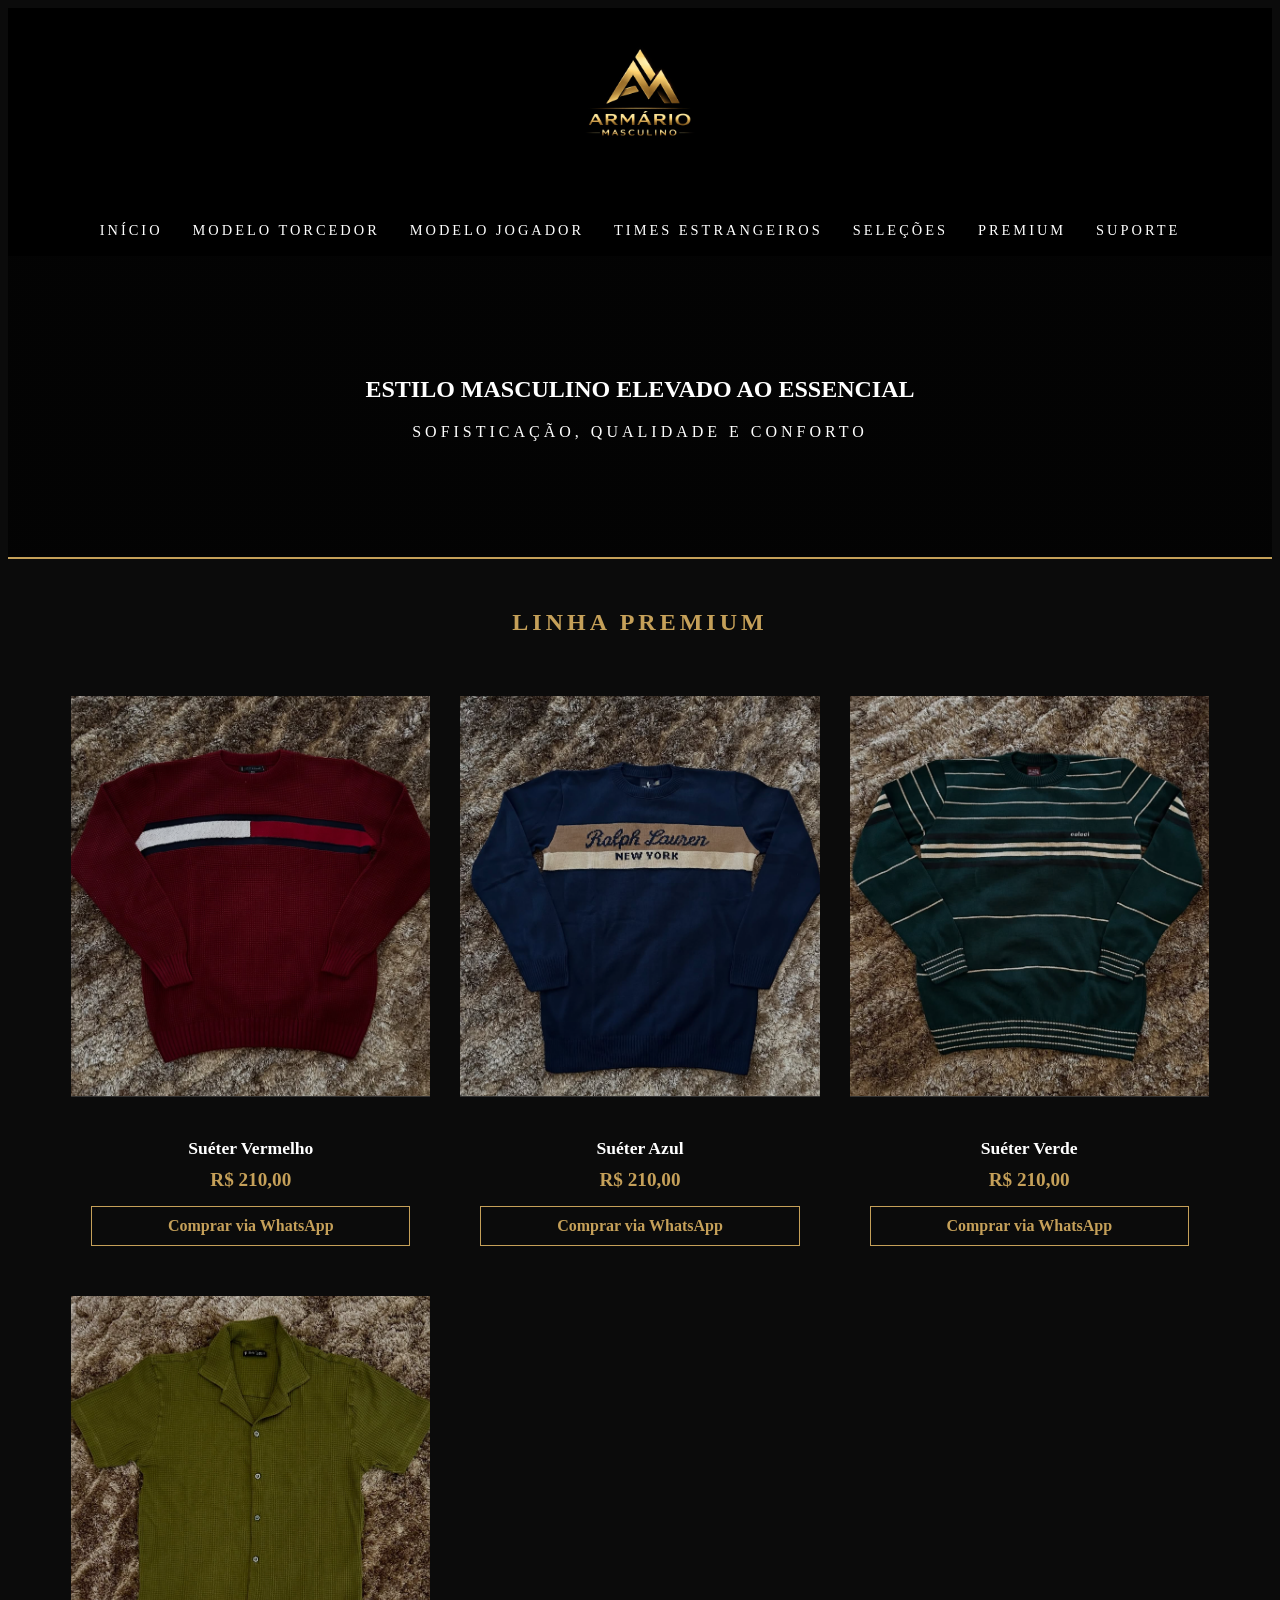
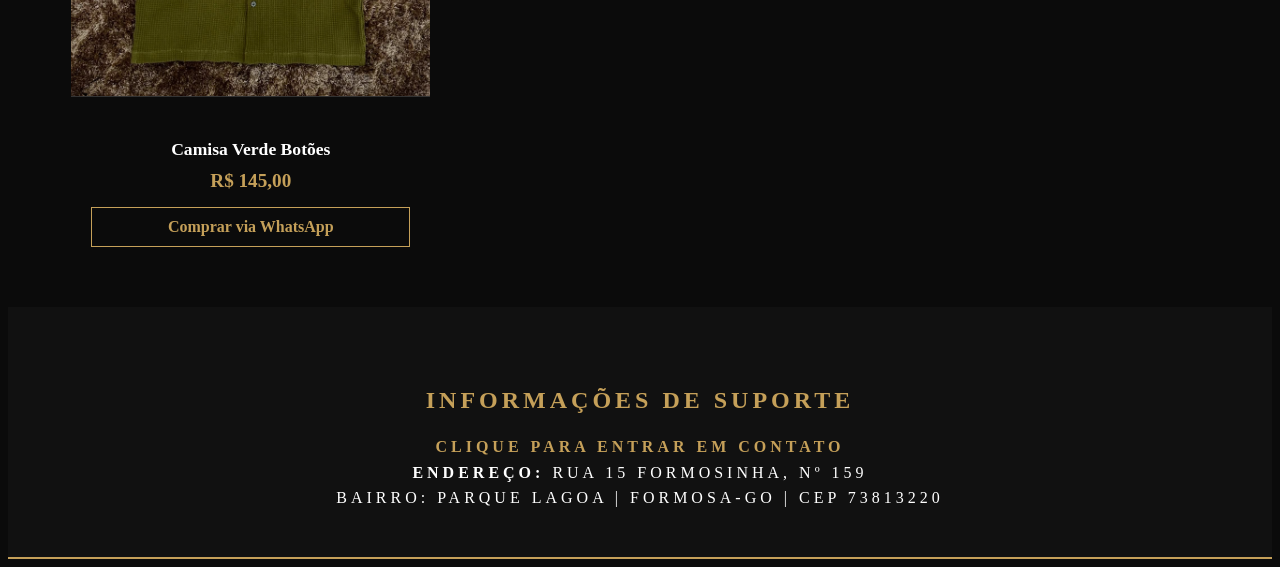
==== commit 053fcc2c: "Add files via upload" ====
--- a/premium.html
+++ b/premium.html
@@ -22,13 +22,13 @@
         <ul>
             <li><a href="index.html">Início</a></li>
             <li class="dropdown">
-                <a href="javascript:void(0)" class="dropbtn">Times</a>
+                <a href="javascript:void(0)" class="dropbtn">Modelo Torcedor</a>
                 <div class="dropdown-content">
                     <a href="times.html#adulto">Adulto</a>
                     <a href="times.html#infantil">Infantil</a>
                 </div>
             </li>
-            <li><a href="times_ex.html">Times Exclusivas</a></li>
+            <li><a href="times_ex.html">Modelo Jogador</a></li>
             <li class="dropdown">
                 <a href="javascript:void(0)" class="dropbtn">Times Estrangeiros</a>
                 <div class="dropdown-content">
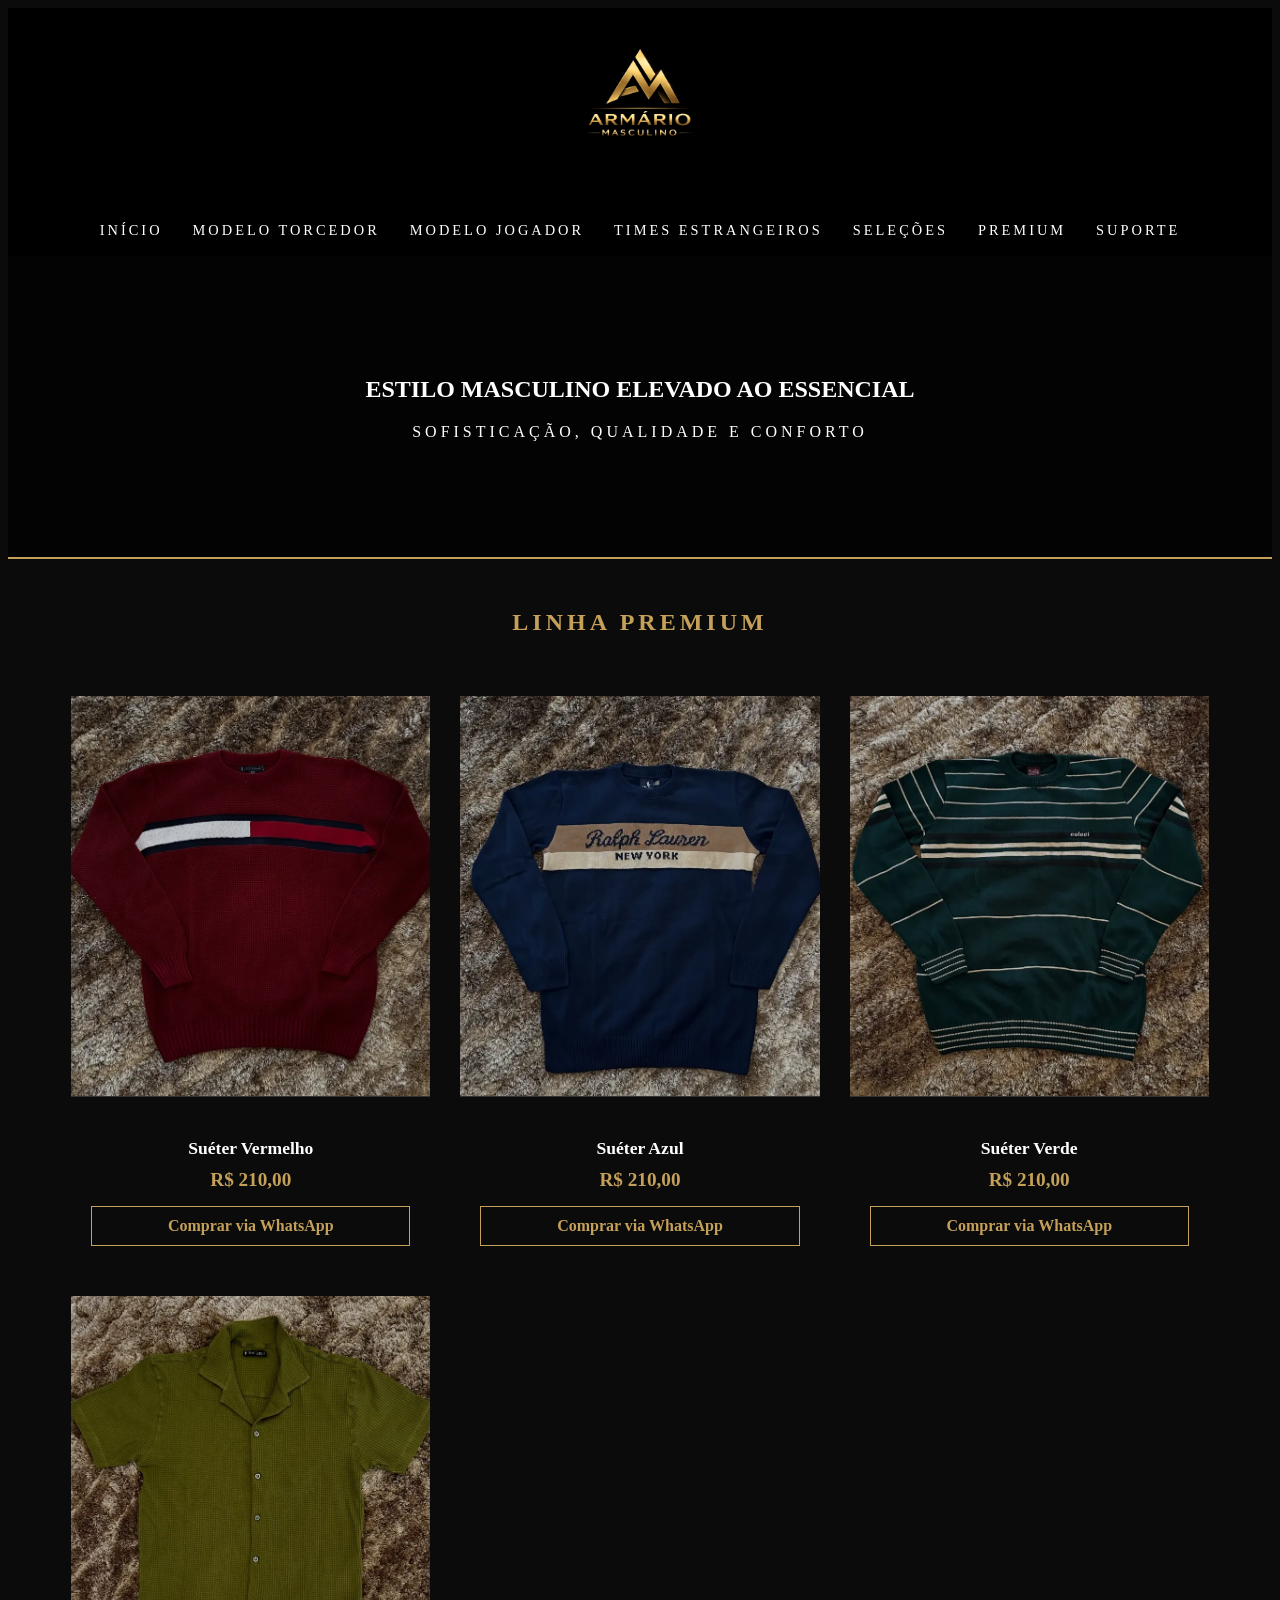
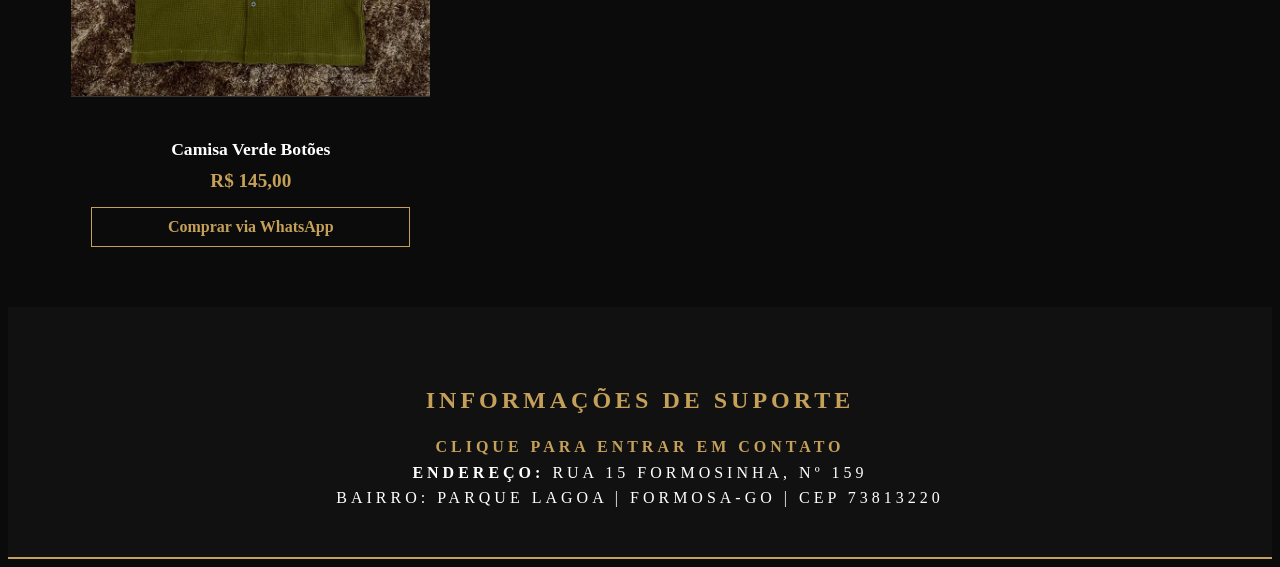
==== commit 94908bc9: "Troca de imagens" ====
--- a/premium.html
+++ b/premium.html
@@ -36,7 +36,13 @@
                     <a href="times_fora.html#CamisasJogador">Camisas Jogador</a>
                 </div>
             </li>
-            <li><a href="selecoes.html">Seleções</a></li>
+            <li class="dropdown">
+                <a href="javascript:void(0)" class="dropbtn">Seleções</a>
+                <div class="dropdown-content">
+                    <a href="selecoes.html#CamisasTorcedor">Camisas Torcedor</a>
+                    <a href="selecoes.html#CamisasJogador">Camisas Jogador</a>
+                </div>
+            </li>
             <li><a href="premium.html">Premium</a></li>
             <li><a href="index.html#categoria-suporte">Suporte</a></li>
         </ul>
@@ -72,7 +78,7 @@
         <h2 id="premium">Linha Premium</h2>
         <section class="grid-produtos">
             <div class="card-loja">
-                <img src="Imagens/vermelho.png" alt="Suéter Vermelho">
+                <img src="Imagens/vermelho.webp" alt="Suéter Vermelho">
                 <div class="info">
                     <h3>Suéter Vermelho</h3>
                     <span>R$ 210,00</span>
@@ -81,7 +87,7 @@
             </div>
 
             <div class="card-loja">
-                <img src="Imagens/azul.png" alt="Suéter Azul">
+                <img src="Imagens/azul.webp" alt="Suéter Azul">
                 <div class="info">
                     <h3>Suéter Azul</h3>
                     <span>R$ 210,00</span>
@@ -90,7 +96,7 @@
             </div>
 
             <div class="card-loja">
-                <img src="Imagens/azulmar.png" alt="Suéter Verde">
+                <img src="Imagens/azulmar.webp" alt="Suéter Verde">
                 <div class="info">
                     <h3>Suéter Verde</h3>
                     <span>R$ 210,00</span>
@@ -99,7 +105,7 @@
             </div>
 
             <div class="card-loja">
-                <img src="Imagens/verde.png" alt="Camisa Verde">
+                <img src="Imagens/verde.webp" alt="Camisa Verde">
                 <div class="info">
                     <h3>Camisa Verde Botões</h3>
                     <span>R$ 145,00</span>
